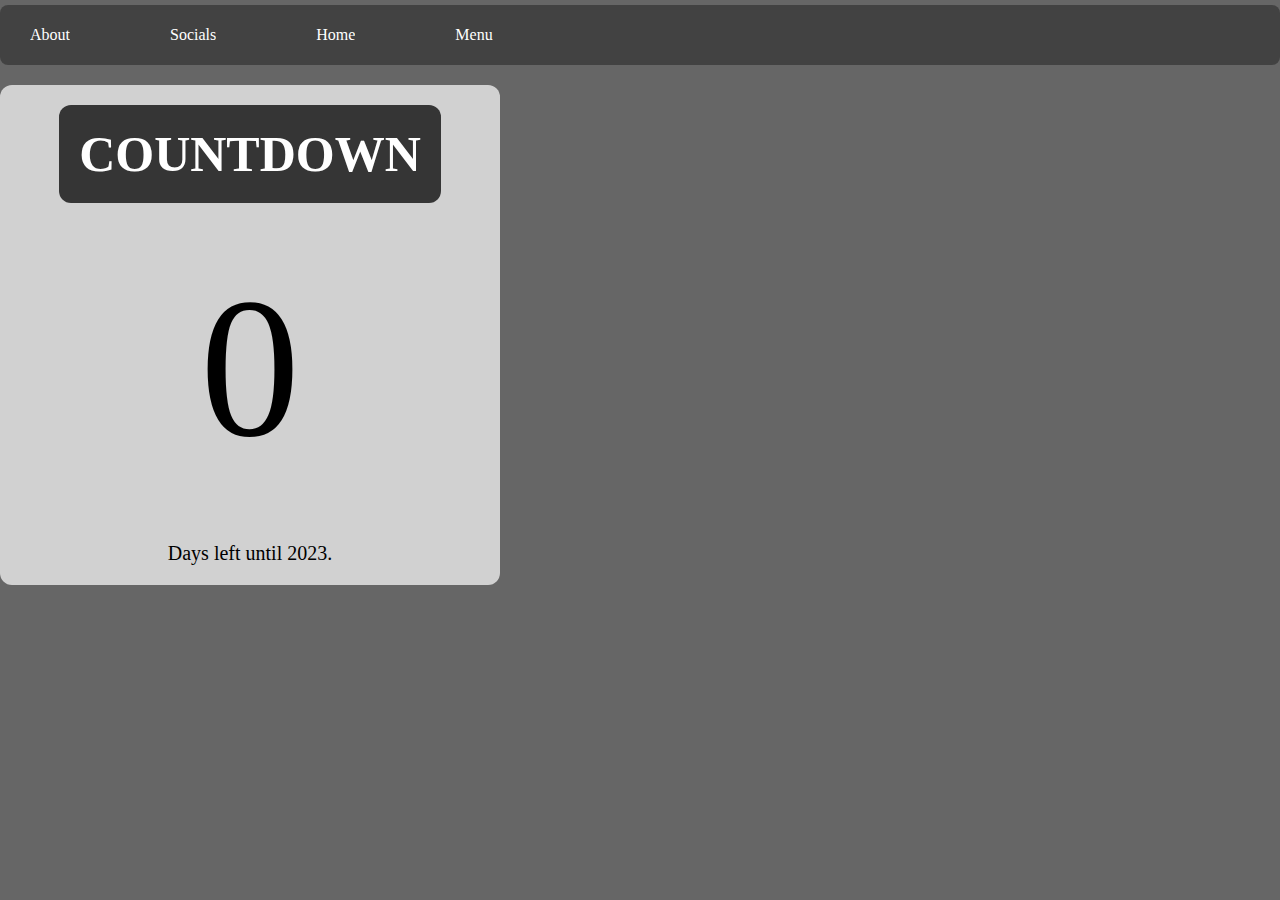
==== index.html @ 8d94f1ad "created calendar ui" ====
<!DOCTYPE html>
<html lang="en">
  <head>
    <meta charset="UTF-8" />
    <meta http-equiv="X-UA-Compatible" content="IE=edge" />
    <meta name="viewport" content="width=device-width, initial-scale=1.0" />
    <title>Xmas Calendar</title>
    <link rel="stylesheet" href="style.css" />
  </head>
  <body>
    <div class="nav">
      <ul id="nav-bar">
        <li>About</li>
        <li>Socials</li>
        <li>Home</li>
        <li>Menu</li>
      </ul>
    </div>
    <div class="cont cal">
      <p>COUNTDOWN</p>
      <p>0</p>
      <p>Days left until 2023.</p>
    </div>
    <script src="index.js"></script>
  </body>
</html>
---- style.css ----
* {
    color: white;
    margin: 0px;
    padding: 0px;
    min-width: fit-content;
    min-height: fit-content;
    overflow: hidden;
}

p {
    font-size: 30px;
    text-align: center;
    font-family: cursive;
}

body {
    display: flex;
    flex-direction: column;
    gap: 20px;
}

.nav {
    background-color: rgba(0, 0, 0, 0.35);
    min-height: 60px;
    display: flex;
    justify-content: space-between;
    align-items: center;
    margin-top: 5px;
    border-radius: 8px;
    position: sticky;
    top: 0;
    overflow: hidden;
}

#nav-bar {
    display: flex;
    margin-left: 30px;
    justify-content: left;
    align-items: center;
    gap: 100px;
}

#nav-bar :nth-child(4) {
    margin-left: auto;
    margin-right: 30px;
}

body {
    background-color: rgba(0, 0, 0, 0.6);
}

.cont {
    display: flex;
    justify-content: center;
    align-items: center;
    gap: 20px;
    flex-wrap: wrap;
    flex-direction: column;
    background-color: rgba(255,255,255,0.7);
    border-radius: 12px;
    max-width: 500px;
}

.cont p {
    margin: 10px;
    padding: 10px;
}

.cont p:nth-child(1) {
    font-size: 50px;
    font-weight: bold;
    background-color: rgba(0, 0, 0, 0.75);
    color: white;
    padding: 20px;
    border-radius: 12px;
    margin-top: 20px;
}

.cont p:nth-child(2) {
    font-size: 200px;
    text-align: center;
    color: black;
}

.cont p {
    font-size: 20px;
    text-align: center;
    color: black;
}
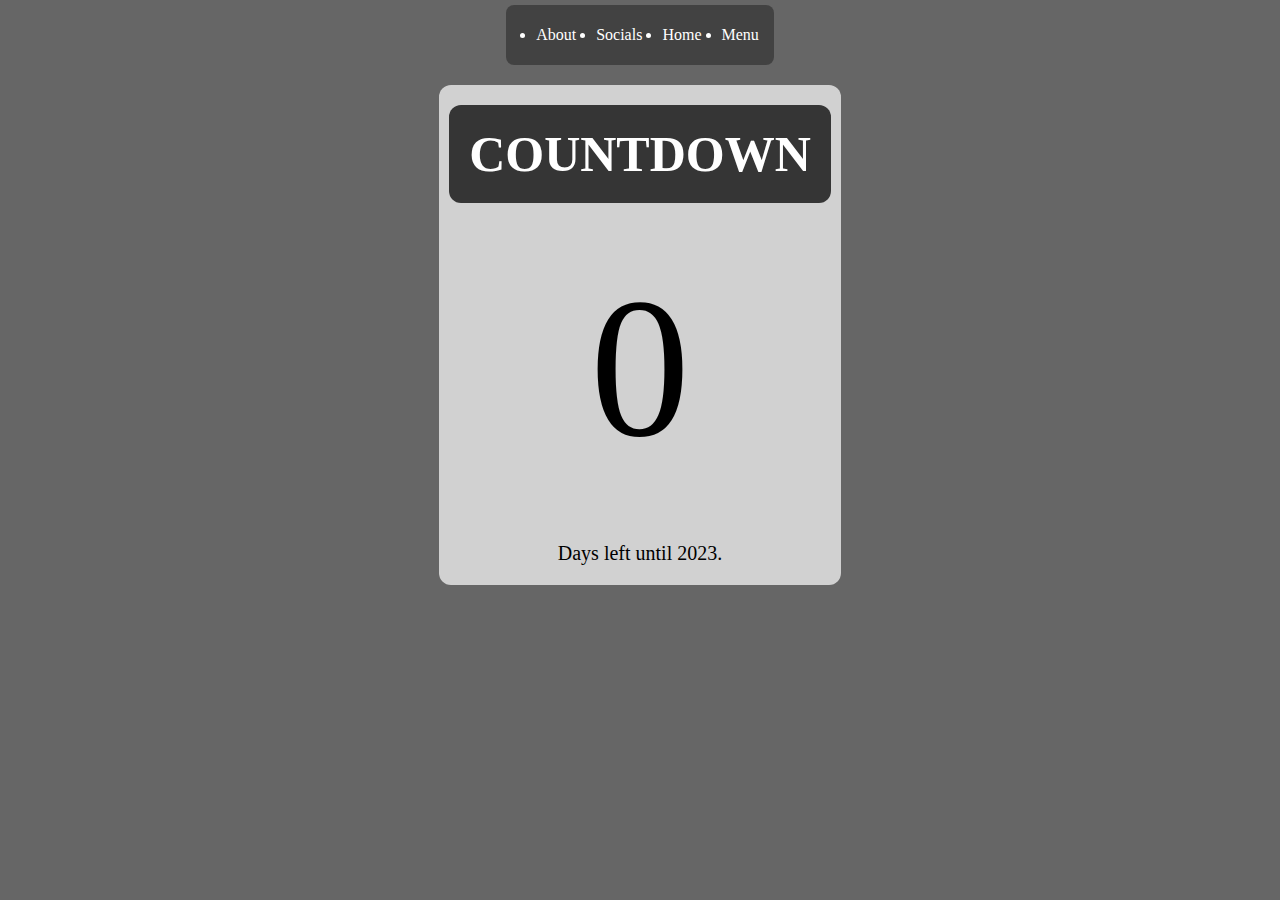
==== commit 6338c362: "mobile opt" ====
--- a/index.html
+++ b/index.html
@@ -3,7 +3,6 @@
   <head>
     <meta charset="UTF-8" />
     <meta http-equiv="X-UA-Compatible" content="IE=edge" />
-    <meta name="viewport" content="width=device-width, initial-scale=1.0" />
     <title>Xmas Calendar</title>
     <link rel="stylesheet" href="style.css" />
   </head>
--- a/style.css
+++ b/style.css
@@ -4,7 +4,6 @@
     padding: 0px;
     min-width: fit-content;
     min-height: fit-content;
-    overflow: hidden;
 }
 
 p {
@@ -29,24 +28,24 @@
     border-radius: 8px;
     position: sticky;
     top: 0;
-    overflow: hidden;
+    padding-right: 15px;
 }
+
 
 #nav-bar {
     display: flex;
     margin-left: 30px;
     justify-content: left;
-    align-items: center;
-    gap: 100px;
+    align-items: space-between;
+    gap: 20px;
 }
 
-#nav-bar :nth-child(4) {
-    margin-left: auto;
-    margin-right: 30px;
-}
 
 body {
     background-color: rgba(0, 0, 0, 0.6);
+    display: flex;
+    align-items: center;
+    justify-content: center;
 }
 
 .cont {
@@ -54,9 +53,8 @@
     justify-content: center;
     align-items: center;
     gap: 20px;
-    flex-wrap: wrap;
     flex-direction: column;
-    background-color: rgba(255,255,255,0.7);
+    background-color: rgba(255, 255, 255, 0.7);
     border-radius: 12px;
     max-width: 500px;
 }
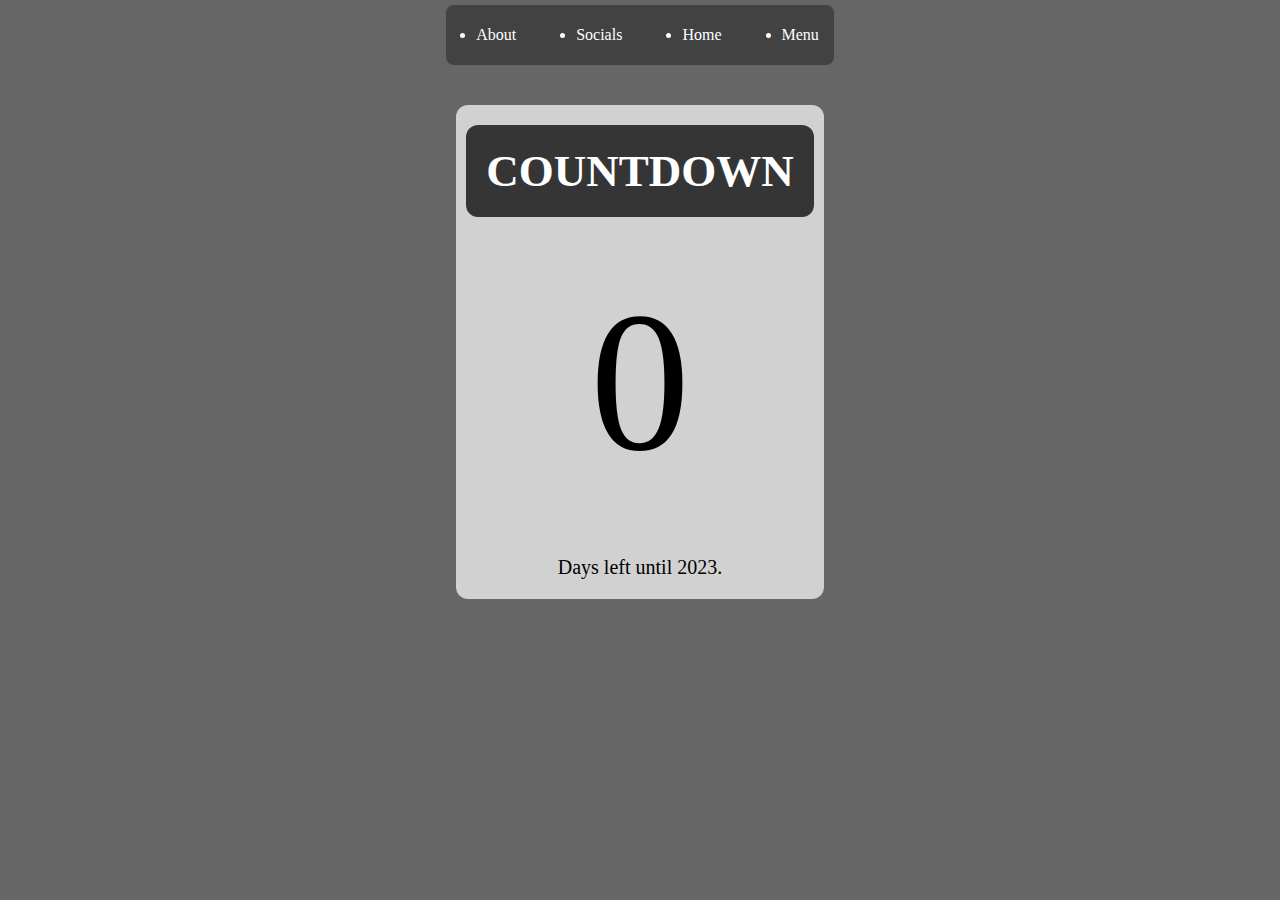
==== commit 4fa8cf04: "mobile opt" ====
--- a/index.html
+++ b/index.html
@@ -2,7 +2,7 @@
 <html lang="en">
   <head>
     <meta charset="UTF-8" />
-    <meta http-equiv="X-UA-Compatible" content="IE=edge" />
+    <meta name="viewport" content="width=device-width, initial-scale=1" />
     <title>Xmas Calendar</title>
     <link rel="stylesheet" href="style.css" />
   </head>
--- a/style.css
+++ b/style.css
@@ -1,87 +1,80 @@
 * {
-    color: white;
-    margin: 0px;
-    padding: 0px;
-    min-width: fit-content;
-    min-height: fit-content;
+  color: white;
+  margin: 0px;
+  padding: 0px;
+  min-width: fit-content;
+  min-height: fit-content;
 }
 
 p {
-    font-size: 30px;
-    text-align: center;
-    font-family: cursive;
+  font-size: 30px;
+  text-align: center;
+  font-family: cursive;
 }
 
 body {
-    display: flex;
-    flex-direction: column;
-    gap: 20px;
+  display: flex;
+  flex-direction: column;
+  gap: 40px;
+  vertical-align: center;
+  align-items: center;
+  background-color: rgba(0, 0, 0, 0.6);
 }
 
 .nav {
-    background-color: rgba(0, 0, 0, 0.35);
-    min-height: 60px;
-    display: flex;
-    justify-content: space-between;
-    align-items: center;
-    margin-top: 5px;
-    border-radius: 8px;
-    position: sticky;
-    top: 0;
-    padding-right: 15px;
+  background-color: rgba(0, 0, 0, 0.35);
+  min-height: 60px;
+  display: flex;
+  justify-content: space-between;
+  align-items: center;
+  margin-top: 5px;
+  border-radius: 8px;
+  position: sticky;
+  top: 0;
+  padding-right: 15px;
 }
 
-
 #nav-bar {
-    display: flex;
-    margin-left: 30px;
-    justify-content: left;
-    align-items: space-between;
-    gap: 20px;
-}
-
-
-body {
-    background-color: rgba(0, 0, 0, 0.6);
-    display: flex;
-    align-items: center;
-    justify-content: center;
+  display: flex;
+  margin-left: 30px;
+  justify-content: left;
+  align-items: space-between;
+  gap: 60px;
 }
 
 .cont {
-    display: flex;
-    justify-content: center;
-    align-items: center;
-    gap: 20px;
-    flex-direction: column;
-    background-color: rgba(255, 255, 255, 0.7);
-    border-radius: 12px;
-    max-width: 500px;
+  display: flex;
+  justify-content: center;
+  align-items: center;
+  gap: 20px;
+  flex-direction: column;
+  background-color: rgba(255, 255, 255, 0.7);
+  border-radius: 12px;
 }
 
 .cont p {
-    margin: 10px;
-    padding: 10px;
+  margin: 10px;
+  padding: 10px;
 }
 
 .cont p:nth-child(1) {
-    font-size: 50px;
-    font-weight: bold;
-    background-color: rgba(0, 0, 0, 0.75);
-    color: white;
-    padding: 20px;
-    border-radius: 12px;
-    margin-top: 20px;
+  font-size: 45px;
+  font-weight: bold;
+  background-color: rgba(0, 0, 0, 0.75);
+  color: white;
+  padding: 20px;
+  border-radius: 12px;
+  margin-top: 20px;
 }
 
 .cont p:nth-child(2) {
-    font-size: 200px;
-    text-align: center;
-    color: black;
+  font-size: 200px;
+  text-align: center;
+  color: black;
 }
 
 .cont p {
-    font-size: 20px;
-    text-align: center;
-    color: black;
-}+  font-size: 20px;
+  text-align: center;
+  color: black;
+}
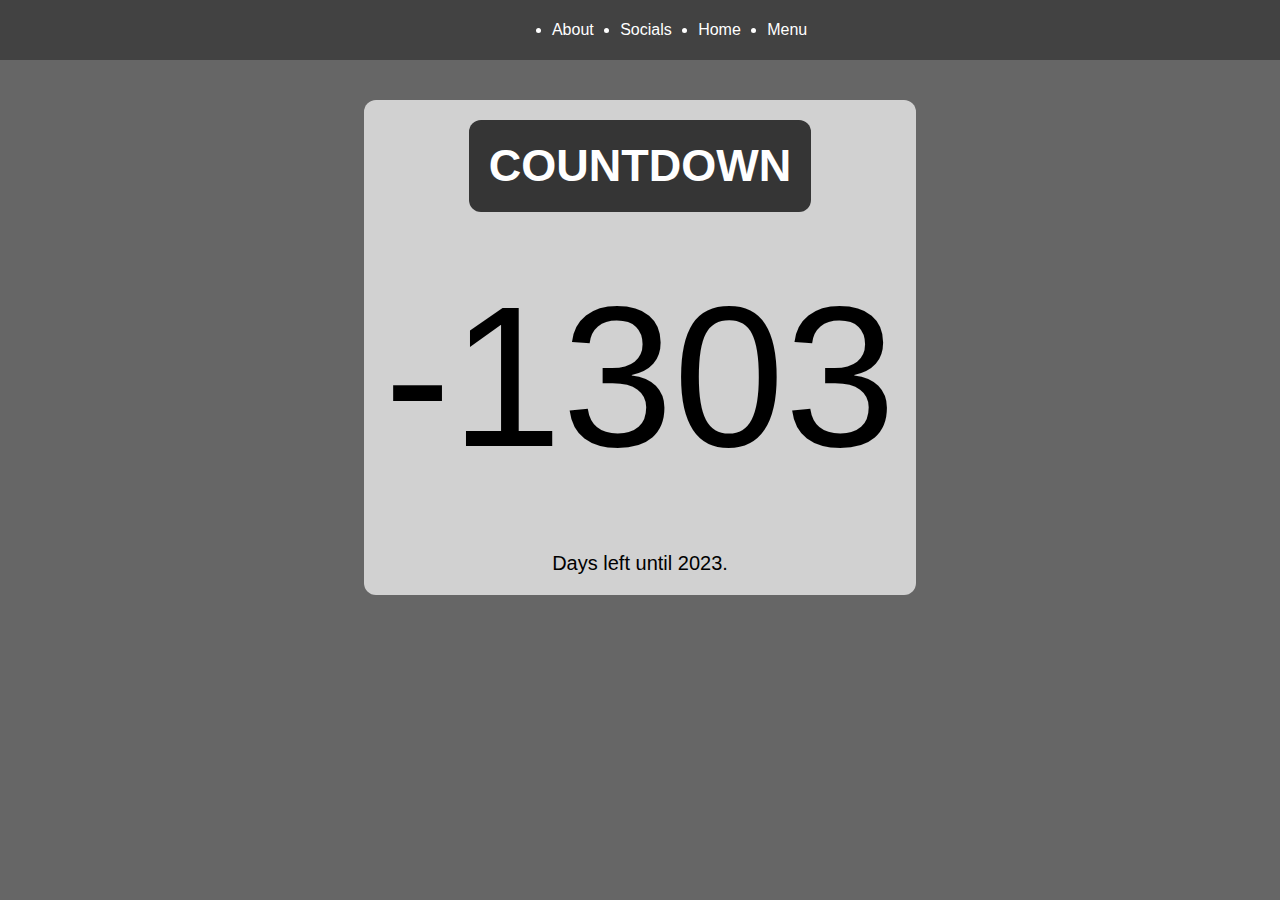
==== commit 28db89e7: "finished mobile ui" ====
--- a/index.html
+++ b/index.html
@@ -17,7 +17,7 @@
     </div>
     <div class="cont cal">
       <p>COUNTDOWN</p>
-      <p>0</p>
+      <p id="count">0</p>
       <p>Days left until 2023.</p>
     </div>
     <script src="index.js"></script>
--- a/style.css
+++ b/style.css
@@ -1,80 +1,77 @@
 * {
-  color: white;
-  margin: 0px;
-  padding: 0px;
-  min-width: fit-content;
-  min-height: fit-content;
+    color: white;
+    margin: 0px;
+    padding: 0px;
+    min-width: fit-content;
+    min-height: fit-content;
+    font-family: 'Roboto', sans-serif;
 }
 
 p {
-  font-size: 30px;
-  text-align: center;
-  font-family: cursive;
+    font-size: 30px;
+    text-align: center;
 }
 
 body {
-  display: flex;
-  flex-direction: column;
-  gap: 40px;
-  vertical-align: center;
-  align-items: center;
-  background-color: rgba(0, 0, 0, 0.6);
+    display: flex;
+    flex-direction: column;
+    gap: 40px;
+    vertical-align: center;
+    align-items: center;
+    background-color: rgba(0, 0, 0, 0.6);
 }
 
 .nav {
-  background-color: rgba(0, 0, 0, 0.35);
-  min-height: 60px;
-  display: flex;
-  justify-content: space-between;
-  align-items: center;
-  margin-top: 5px;
-  border-radius: 8px;
-  position: sticky;
-  top: 0;
-  padding-right: 15px;
+    background-color: rgba(0, 0, 0, 0.35);
+    min-height: 60px;
+    display: flex;
+    justify-content: space-around;
+    align-items: center;
+    position: sticky;
+    top: 0;
+    width: 100%;
+    z-index: 3;
 }
 
 #nav-bar {
-  display: flex;
-  margin-left: 30px;
-  justify-content: left;
-  align-items: space-between;
-  gap: 60px;
+    display: flex;
+    justify-content: space-around;
+    gap: 15%;
 }
 
 .cont {
-  display: flex;
-  justify-content: center;
-  align-items: center;
-  gap: 20px;
-  flex-direction: column;
-  background-color: rgba(255, 255, 255, 0.7);
-  border-radius: 12px;
+    display: flex;
+    justify-content: center;
+    align-items: center;
+    gap: 20px;
+    flex-direction: column;
+    background-color: rgba(255, 255, 255, 0.7);
+    border-radius: 12px;
 }
 
 .cont p {
-  margin: 10px;
-  padding: 10px;
+    margin: 10px;
+    padding: 10px;
 }
 
 .cont p:nth-child(1) {
-  font-size: 45px;
-  font-weight: bold;
-  background-color: rgba(0, 0, 0, 0.75);
-  color: white;
-  padding: 20px;
-  border-radius: 12px;
-  margin-top: 20px;
+    font-size: 45px;
+    font-weight: bold;
+    background-color: rgba(0, 0, 0, 0.75);
+    color: white;
+    padding: 20px;
+    border-radius: 12px;
+    margin-top: 20px;
 }
 
 .cont p:nth-child(2) {
-  font-size: 200px;
-  text-align: center;
-  color: black;
+    font-size: 200px;
+    text-align: center;
+    color: black;
 }
 
 .cont p {
-  font-size: 20px;
-  text-align: center;
-  color: black;
-}
+    font-size: 20px;
+    text-align: center;
+    color: black;
+}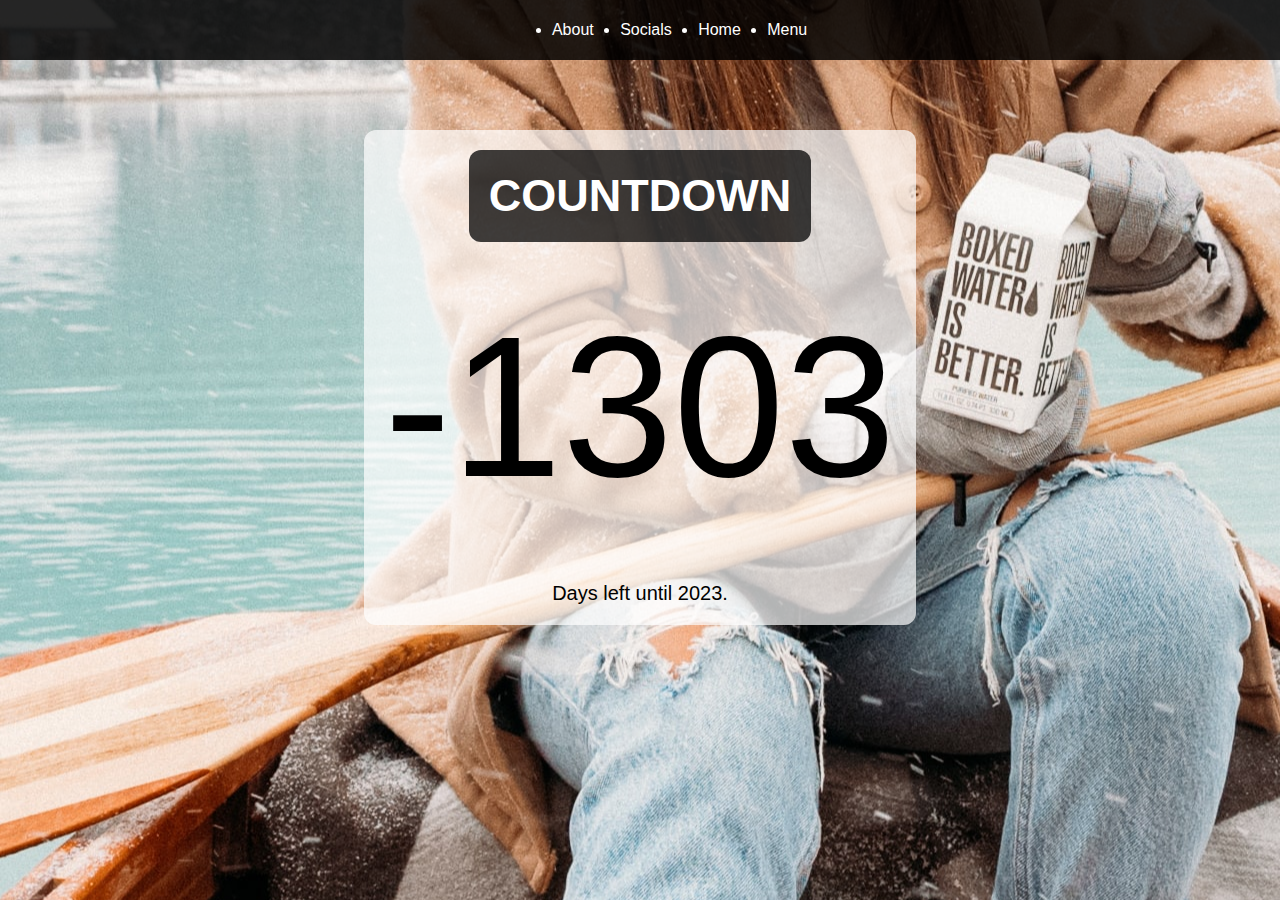
==== commit 5acc68ef: "bg" ====
--- a/index.html
+++ b/index.html
@@ -15,7 +15,7 @@
         <li>Menu</li>
       </ul>
     </div>
-    <div class="cont cal">
+    <div class="cal">
       <p>COUNTDOWN</p>
       <p id="count">0</p>
       <p>Days left until 2023.</p>
--- a/style.css
+++ b/style.css
@@ -15,14 +15,16 @@
 body {
     display: flex;
     flex-direction: column;
-    gap: 40px;
+    gap: 70px;
     vertical-align: center;
     align-items: center;
-    background-color: rgba(0, 0, 0, 0.6);
+    background-color: rgba(0, 0, 0, 0.8);
+    background-image: url("assets/bg.jpg");
+    background-position: 40%;
 }
 
 .nav {
-    background-color: rgba(0, 0, 0, 0.35);
+    background-color: rgba(0, 0, 0, 0.85);
     min-height: 60px;
     display: flex;
     justify-content: space-around;
@@ -39,7 +41,7 @@
     gap: 15%;
 }
 
-.cont {
+.cal {
     display: flex;
     justify-content: center;
     align-items: center;
@@ -49,12 +51,12 @@
     border-radius: 12px;
 }
 
-.cont p {
+.cal p {
     margin: 10px;
     padding: 10px;
 }
 
-.cont p:nth-child(1) {
+.cal p:nth-child(1) {
     font-size: 45px;
     font-weight: bold;
     background-color: rgba(0, 0, 0, 0.75);
@@ -64,13 +66,13 @@
     margin-top: 20px;
 }
 
-.cont p:nth-child(2) {
+.cal p:nth-child(2) {
     font-size: 200px;
     text-align: center;
     color: black;
 }
 
-.cont p {
+.cal p {
     font-size: 20px;
     text-align: center;
     color: black;
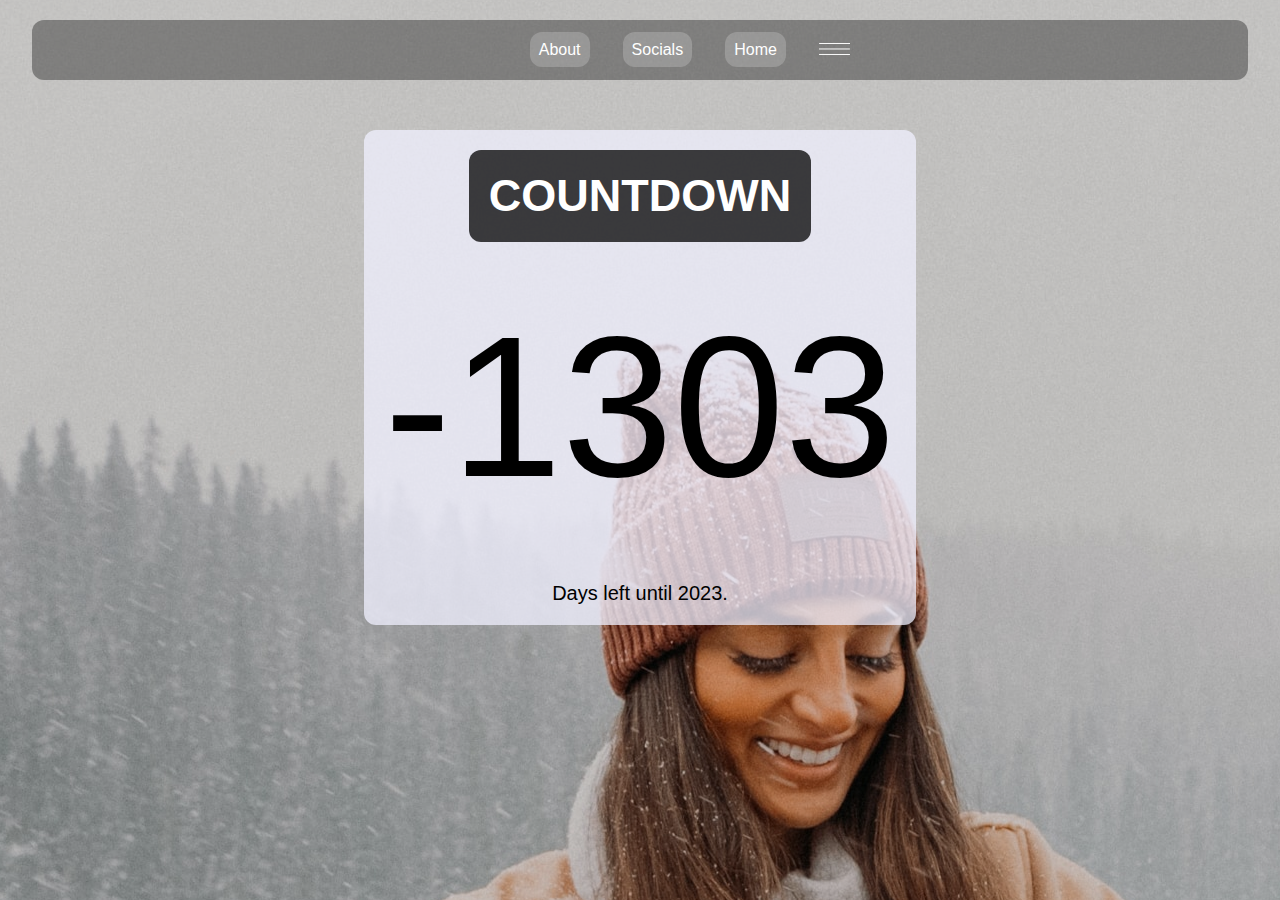
==== commit 04549bd1: "close to finished" ====
--- a/index.html
+++ b/index.html
@@ -9,10 +9,18 @@
   <body>
     <div class="nav">
       <ul id="nav-bar">
-        <li>About</li>
-        <li>Socials</li>
-        <li>Home</li>
-        <li>Menu</li>
+        <li>
+          <a href="pages/about.html">About</a>
+        </li>
+        <li>
+          <a href="pages/socials.html">Socials</a>
+        </li>
+        <li>
+          <a href="index.html">Home</a>
+        </li>
+        <li>
+          <img id="menu" src="assets/menu.svg" />
+        </li>
       </ul>
     </div>
     <div class="cal">
--- a/style.css
+++ b/style.css
@@ -5,34 +5,48 @@
     min-width: fit-content;
     min-height: fit-content;
     font-family: 'Roboto', sans-serif;
+    font-size: 16px;
+    text-align: center;
 }
 
-p {
-    font-size: 30px;
-    text-align: center;
+li {
+    list-style: none;
 }
 
 body {
     display: flex;
     flex-direction: column;
-    gap: 70px;
+    gap: 50px;
     vertical-align: center;
     align-items: center;
-    background-color: rgba(0, 0, 0, 0.8);
+    background-color: rgba(0, 0, 0, 0.2);
     background-image: url("assets/bg.jpg");
-    background-position: 40%;
+    background-position: 39.8% 5%;
+    background-repeat: no-repeat;
+    background-blend-mode: multiply;
+    margin-bottom: 10px;
 }
 
 .nav {
-    background-color: rgba(0, 0, 0, 0.85);
+    background-color: rgba(0, 0, 0, 0.35);
     min-height: 60px;
     display: flex;
     justify-content: space-around;
     align-items: center;
     position: sticky;
     top: 0;
-    width: 100%;
+    margin-top: 20px;
+    width: 95%;
+    border-radius: 12px;
     z-index: 3;
+}
+
+.nav a {
+    text-decoration: none;
+    background-color: rgba(255, 255, 255, 0.2);
+    color: white;
+    padding: 9px;
+    border-radius: 12px;
 }
 
 #nav-bar {
@@ -47,7 +61,7 @@
     align-items: center;
     gap: 20px;
     flex-direction: column;
-    background-color: rgba(255, 255, 255, 0.7);
+    background-color: rgba(240, 240, 255, 0.75);
     border-radius: 12px;
 }
 
@@ -76,4 +90,93 @@
     font-size: 20px;
     text-align: center;
     color: black;
+
+}
+
+.about {
+    font-size: 1.5rem;
+    margin-left: 30px;
+    margin-right: 30px;
+    background-color: rgba(240, 240, 255, 0.75);
+    border-radius: 12px;
+    color: black;
+    padding: 22px;
+    font-weight: 100;
+}
+
+h1 {
+    font-size: 2.5rem;
+    font-weight: 100;
+    margin-top: 20px;
+    margin-bottom: 20px;
+    color: darkslategrey;
+    text-align: left;
+    margin-left: 30px;
+    margin-bottom: 130px;
+}
+
+#about-footer {
+    margin-left: 40px;
+    margin-right: 40px;
+    margin-bottom: 5px;
+    margin-top: 40px;
+}
+
+#welcome {
+    display: flex;
+    margin-left: 10px;
+}
+
+#line {
+    height: 250px;
+    /* Set the height of the div */
+    border-left: 3px solid darkslategrey;
+    /* Add a 2px solid black left border to the div */
+}
+
+#menu {
+    height: 12px;
+}
+
+#insta {
+    display: flex;
+    flex-direction: column;
+    background-color: rgba(255, 255, 255, 0.5);
+    align-items: center;
+    padding: 30px;
+    gap: 20px;
+    border-radius: 12px;
+}
+
+#insta p {
+    color: black;
+}
+
+#insta img {
+    height: 135x;
+    margin: 10px;
+}
+
+#insta-cont{
+    display:flex;
+    gap: 10px;
+}
+
+#insta-desc {
+    background-color: rgba(255, 255, 255, 0.5);
+    border-radius: 12px;
+    display: flex;
+    align-items: center;
+    padding: 10px;
+}
+
+#insta-desc p{
+    font-size: 12px;
+    text-align: left;
+    margin-left: 10px;
+    color: black;
+}
+
+#spacer{
+    height: 300px;
 }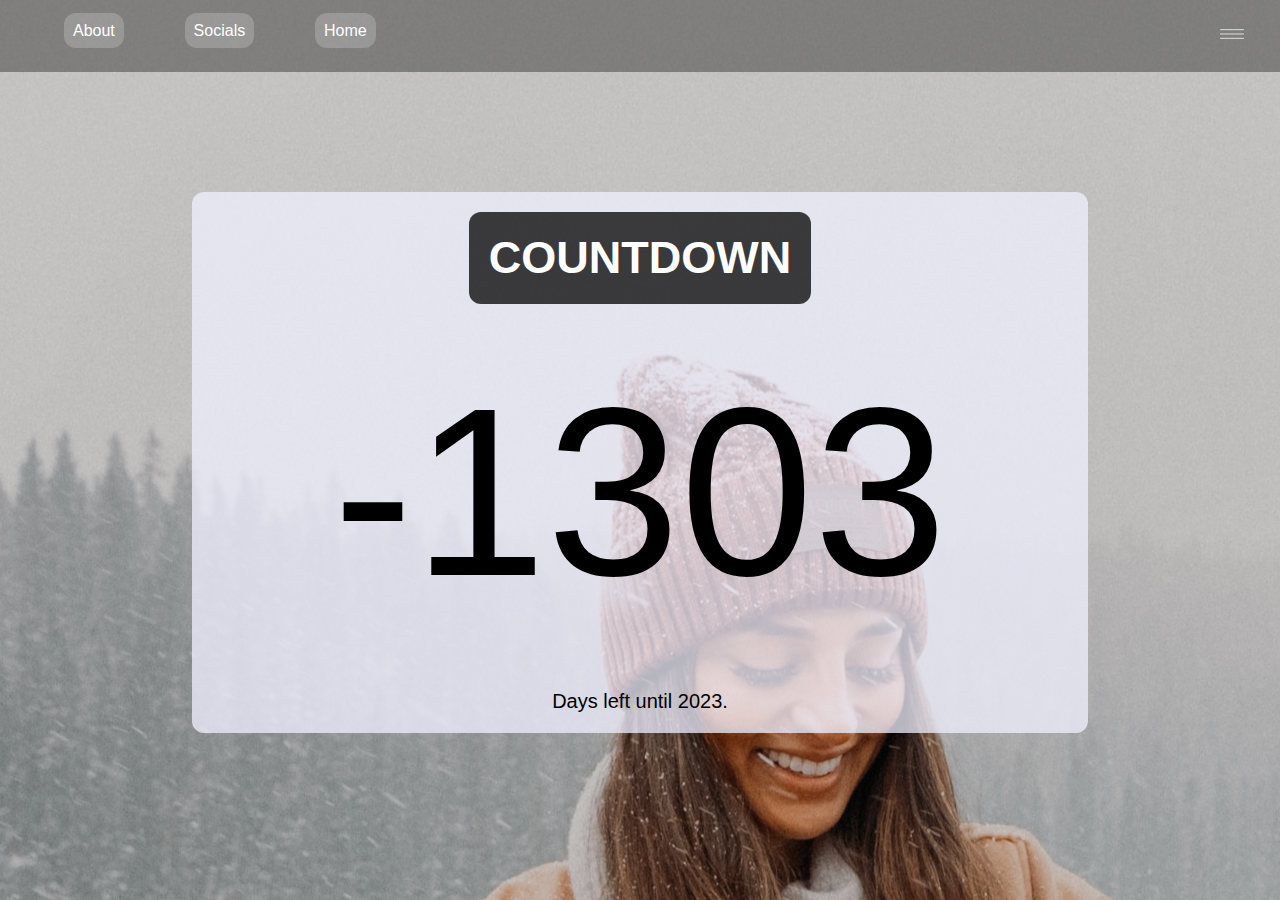
==== commit fc49b24c: "fixed socials page" ====
--- a/index.html
+++ b/index.html
@@ -19,7 +19,7 @@
           <a href="index.html">Home</a>
         </li>
         <li>
-          <img id="menu" src="assets/menu.svg" />
+          <img class="menu" src="assets/menu.svg" alt="menu" />
         </li>
       </ul>
     </div>
@@ -28,6 +28,6 @@
       <p id="count">0</p>
       <p>Days left until 2023.</p>
     </div>
-    <script src="index.js"></script>
+    <script src="scripts/index.js"></script>
   </body>
 </html>
--- a/style.css
+++ b/style.css
@@ -1,7 +1,7 @@
 * {
     color: white;
-    margin: 0px;
-    padding: 0px;
+    margin: 0;
+    padding: 0;
     min-width: fit-content;
     min-height: fit-content;
     font-family: 'Roboto', sans-serif;
@@ -24,20 +24,19 @@
     background-position: 39.8% 5%;
     background-repeat: no-repeat;
     background-blend-mode: multiply;
-    margin-bottom: 10px;
+    margin-bottom: 20%;
+    margin-top: 30%;
 }
 
 .nav {
     background-color: rgba(0, 0, 0, 0.35);
-    min-height: 60px;
+    min-height: 8%;
     display: flex;
     justify-content: space-around;
     align-items: center;
-    position: sticky;
+    position: absolute;
     top: 0;
-    margin-top: 20px;
-    width: 95%;
-    border-radius: 12px;
+    width: 100%;
     z-index: 3;
 }
 
@@ -52,7 +51,8 @@
 #nav-bar {
     display: flex;
     justify-content: space-around;
-    gap: 15%;
+    gap: 5%;
+    margin-top: 2%;
 }
 
 .cal {
@@ -81,7 +81,7 @@
 }
 
 .cal p:nth-child(2) {
-    font-size: 200px;
+    font-size: 15rem;
     text-align: center;
     color: black;
 }
@@ -108,7 +108,6 @@
     font-size: 2.5rem;
     font-weight: 100;
     margin-top: 20px;
-    margin-bottom: 20px;
     color: darkslategrey;
     text-align: left;
     margin-left: 30px;
@@ -116,10 +115,8 @@
 }
 
 #about-footer {
-    margin-left: 40px;
-    margin-right: 40px;
+    margin: 40px;
     margin-bottom: 5px;
-    margin-top: 40px;
 }
 
 #welcome {
@@ -134,14 +131,9 @@
     /* Add a 2px solid black left border to the div */
 }
 
-#menu {
-    height: 12px;
-}
-
 #insta {
     display: flex;
     flex-direction: column;
-    background-color: rgba(255, 255, 255, 0.5);
     align-items: center;
     padding: 30px;
     gap: 20px;
@@ -153,30 +145,129 @@
 }
 
 #insta img {
-    height: 135x;
-    margin: 10px;
-}
-
-#insta-cont{
-    display:flex;
-    gap: 10px;
+    height: 85px;
+}
+
+#insta-cont {
+    display: flex;
+    gap: 9px;
+    background-color: rgba(240, 240, 255, 0.75);
+    border-radius: 12px;
 }
 
 #insta-desc {
-    background-color: rgba(255, 255, 255, 0.5);
-    border-radius: 12px;
     display: flex;
     align-items: center;
     padding: 10px;
 }
 
-#insta-desc p{
+#insta-desc p {
     font-size: 12px;
     text-align: left;
     margin-left: 10px;
     color: black;
 }
 
-#spacer{
+#spacer {
     height: 300px;
+}
+
+#github-cont {
+    display: flex;
+    gap: 9px;
+    background-color: rgba(240, 240, 255, 0.75);
+    border-radius: 12px;
+}
+
+#github {
+    display: flex;
+    flex-direction: column;
+    align-items: center;
+    padding: 30px;
+    gap: 20px;
+}
+
+#github img {
+    height: 75px;
+    margin: 10px;
+}
+
+#github p {
+    color: black;
+}
+
+#github-desc p {
+    color: black;
+    font-size: 12px;
+    text-align: left;
+}
+
+#github-desc {
+    display: flex;
+    align-items: center;
+    padding: 10px;
+}
+
+@media screen and (min-width: 600px) {
+    .cal {
+        margin-top: 8%;
+        width: 70%;
+        min-height: 400px;
+    }
+
+    body{
+        margin:0;
+        margin-top: 7%;
+        margin-bottom: 10%;
+    }
+
+    #nav-bar {
+        width: 100%;
+        justify-content: flex-start;
+        margin-left: 5%;
+        margin-top: 0;
+    }
+
+    #nav-bar :nth-child(4) {
+        margin-left: auto;
+        margin-right: 3%;
+    }
+
+    #insta-cont {
+        width: 90%;
+        justify-content: space-around;
+    }
+
+    #github-cont {
+        width: 90%;
+        justify-content: space-around;
+    }
+
+    #github-desc p {
+        font-size: 18px;
+        background-color: rgba(52, 53, 53, 0.249);
+        padding: 20px;
+        color: rgb(255, 255, 255);
+        border-radius: 12px;
+    }
+
+    #insta-desc p {
+        font-size: 18px;
+        background-color: rgba(52, 53, 53, 0.249);
+        padding: 20px;
+        color: rgb(255, 255, 255);
+        border-radius: 12px;
+    }
+
+    #insta img{
+        height: 250px;
+    }
+
+    #github img{
+        height: 250px;
+    }
+    
+    #spacer {
+        height: 0;
+    }
 }